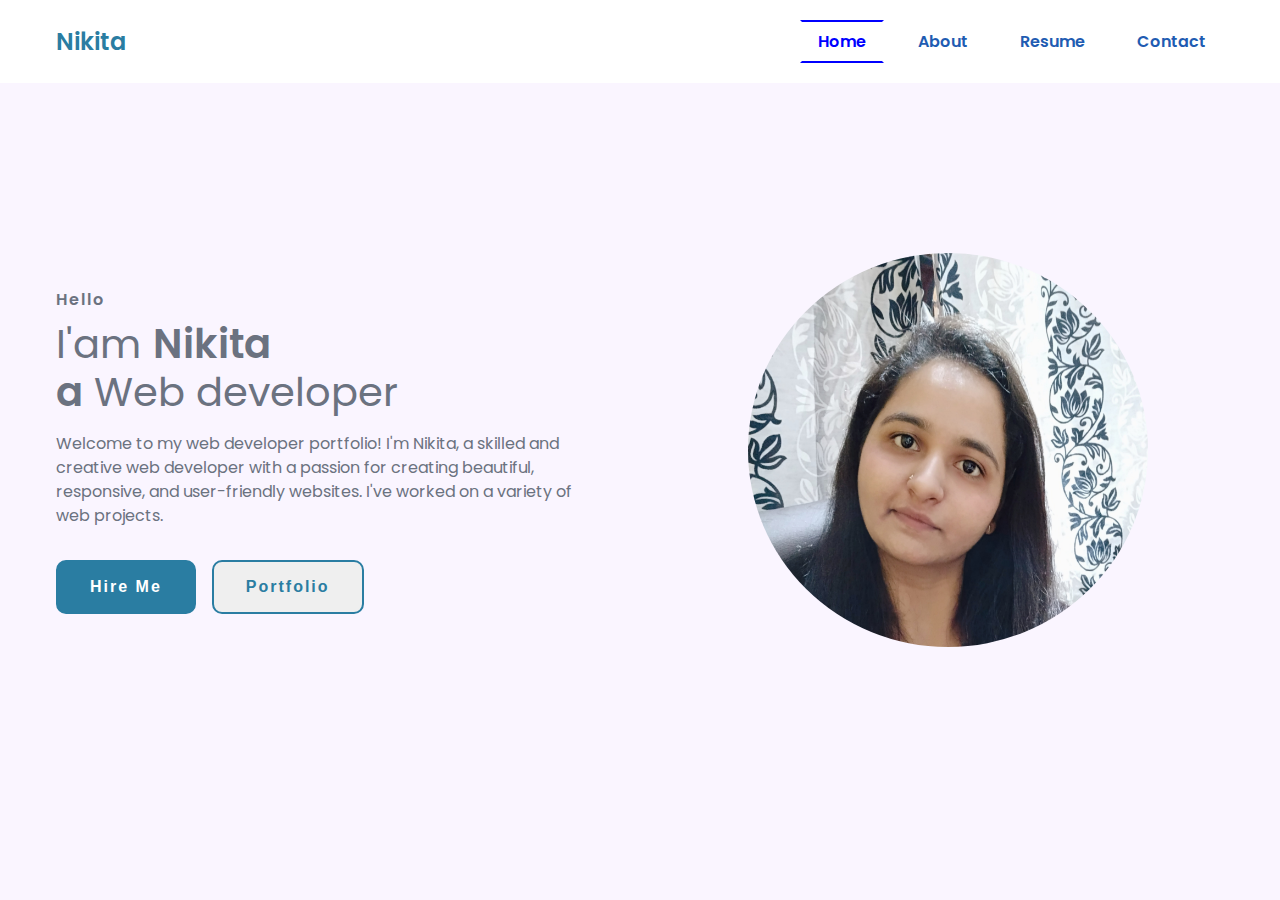
==== index.html @ bd711df0 "Update and rename home.html to index.html" ====
<!DOCTYPE html>
<html lang="en">
<head>
    <meta charset="UTF-8">
    <meta name="viewport" content="width=device-width, initial-scale=1.0">
    <link rel="stylesheet" href="https://cdnjs.cloudflare.com/ajax/libs/font-awesome/4.7.0/css/font-awesome.css" integrity="sha512-5A8nwdMOWrSz20fDsjczgUidUBR8liPYU+WymTZP1lmY9G6Oc7HlZv156XqnsgNUzTyMefFTcsFH/tnJE/+xBg==" crossorigin="anonymous" referrerpolicy="no-referrer" />
    <link rel="stylesheet" href="home.css">
    <title>Nikita Kopnar</title>
</head>
<body>
    <nav>
        <div class="nav__content">
            <div class="logo"><a href="home.html">Nikita</a></div>
            <label for="check" class="checkbox">
                <i class="fa fa-bars" aria-hidden="true"></i>
            </label>
            <input type="checkbox" name="check" id="check">
            <ul>
                <li><a class="home" href="home.html">Home</a></li>
                <li><a href="about.html">About</a></li>
                <li><a href="resume.html">Resume</a></li>
                <li><a href="contact.html">Contact</a></li>
            </ul>
        </div>
    </nav> 
    <section class="section">
        <div class="section__container">
            <div class="content">
                <p class="subtitle">Hello</p>
                <h1 class="title">
                    I'am <span>Nikita<br>a</span> Web developer
                </h1>
                <p class="description">
                    Welcome to my web developer portfolio! I'm Nikita, a skilled and creative web developer with a passion for creating beautiful, responsive, and user-friendly websites. I've worked on a variety of web projects.
                </p>
                <div class="action__btns">
                    <button class="hire__me">Hire Me</button>
                    <button class="portfolio">Portfolio</button>
                </div>
            </div>
            <div class="image">
                <img src="B612_20231210_191256_926.jpg" alt="profile" />
            </div>
        </div>
    </section>
</body>
</html>
---- home.css ----
@import url('https://fonts.googleapis.com/css?family=Poppins:wght@400;600;700&display=swap');

:root {
    --primary-color: #2a7da2;
    --primaray-color-dark : #003147;
    --secondary-color : blue;
    --text-dark: #1f5cb2;
    --text-light: #6b7280;
    --extra-light : #faf5ff;
    --max-width : 1200px;
}

* {
    padding: 0;
    margin: 0;
    box-sizing: border-box;
}

a {
    text-decoration: none;
}

body {
    font-family: 'Poppins', sans-serif;
}

nav {
    width: 100%;
    position: fixed;
    top: 0;
    left: 0;
    background-color: #ffffff;
    z-index: 99;
}

.nav__content {
    max-width: var(--max-width);
    margin: auto;
    padding: 1.5rem 1rem;
    display: flex;
    align-items: center;
    justify-content: space-between;
}

nav .logo a {
    font-size: 1.5rem;
    font-weight: 600;
    color: var(--primary-color);
    transition: 0.3s;
}

nav .logo a:hover {
    color: var(--primary-color);
}

nav .checkbox {
    display: none;
}

nav input {
    display: none;
}

nav .checkbox i {
    font-size: 20px;
    color : var(--primary-color);
    cursor: pointer;
}

ul {
    display: flex;
    align-items: center;
    gap: 1rem;
    list-style: none;
}

ul li a {
    padding: 0.5rem  1rem;
    border: 2px solid transparent;
    text-decoration: none;
    font-weight: 600;
    color: var(--text-dark);
    transition: 0.3s;
}

.home{
    border-top-color: var(--secondary-color);
    border-bottom-color: var(--secondary-color);
    color: var(--secondary-color);
}

ul li a:hover {
    border-top-color: var(--secondary-color);
    border-bottom-color: var(--secondary-color);
    color: var(--secondary-color);
}

.section {
    background-color: var(--extra-light);
}

.section__container {
    min-height: 100vh;
    max-width: var(--max-width);
    margin: auto;
    padding: 1rem;
    display: grid;
    grid-template-columns: repeat(2, 1fr);
    gap: 4rem;
}

.content {
    display: flex;
    flex-direction: column;
    justify-content: center;
}

.subtitle {
    letter-spacing: 2px;
    color: var(--text-light);
    font-weight: 600;
    margin-bottom: .5rem;
}

.title {
    font-size: 2.5rem;
    font-weight: 400;
    line-height: 3rem;
    color: #6b7280;
    margin-bottom: 1rem;
}

.title span {
    font-weight: 600;
}

.description {
    line-height: 1.5rem;
    color: var(--text-light);
    margin-bottom: 2rem;
}

.action__btns {
    display: flex;
    gap: 1rem;
}

.action__btns button {
    font-size: 1rem;
    font-weight: 600;
    letter-spacing: 2px;
    padding: 1rem 2rem;
    outline: none;
    border: 2px solid var(--primary-color);
    border-radius: 10px;
    transition: 0.3s;
    cursor: pointer;
}

.hire__me {
    background-color: var(--primary-color);
    color: #ffffff;
}

.hire__me:hover {
    background-color: var(--primaray-color-dark);
}

.portfolio {
    color: var(--primary-color);
}

.portfolio:hover {
    background-color: var(--primaray-color-dark);
    color: #ffffff;
}

.image {
    display: grid;
    place-items: center;
}

.image img {
    width: min(25rem,90%);
    border-radius: 100%;
}

@media (width < 750px) {
    
    nav .checkbox {
        display: block;
    }

    ul {
        position: absolute;
        width: 100%;
        height: calc(100vh - 85px);
        left:-100%;
        top : 85px;
        background-color: var(--extra-light);
        flex-direction: column;
        justify-content: center;
        gap:3rem;
    }
    nav #check:checked ~ ul {
        left: 0;
    }

    ul li a {
        font-size: 1.25rem;
    }

    .section__container {
        padding: 10rem 1rem 5rem 1rem;
        text-align: center;
        grid-template-columns: repeat(1, 1fr);
    }

    .image {
        grid-area: 1/1/2/2;
    }

    .action__btns {
        margin: auto;
    }
}
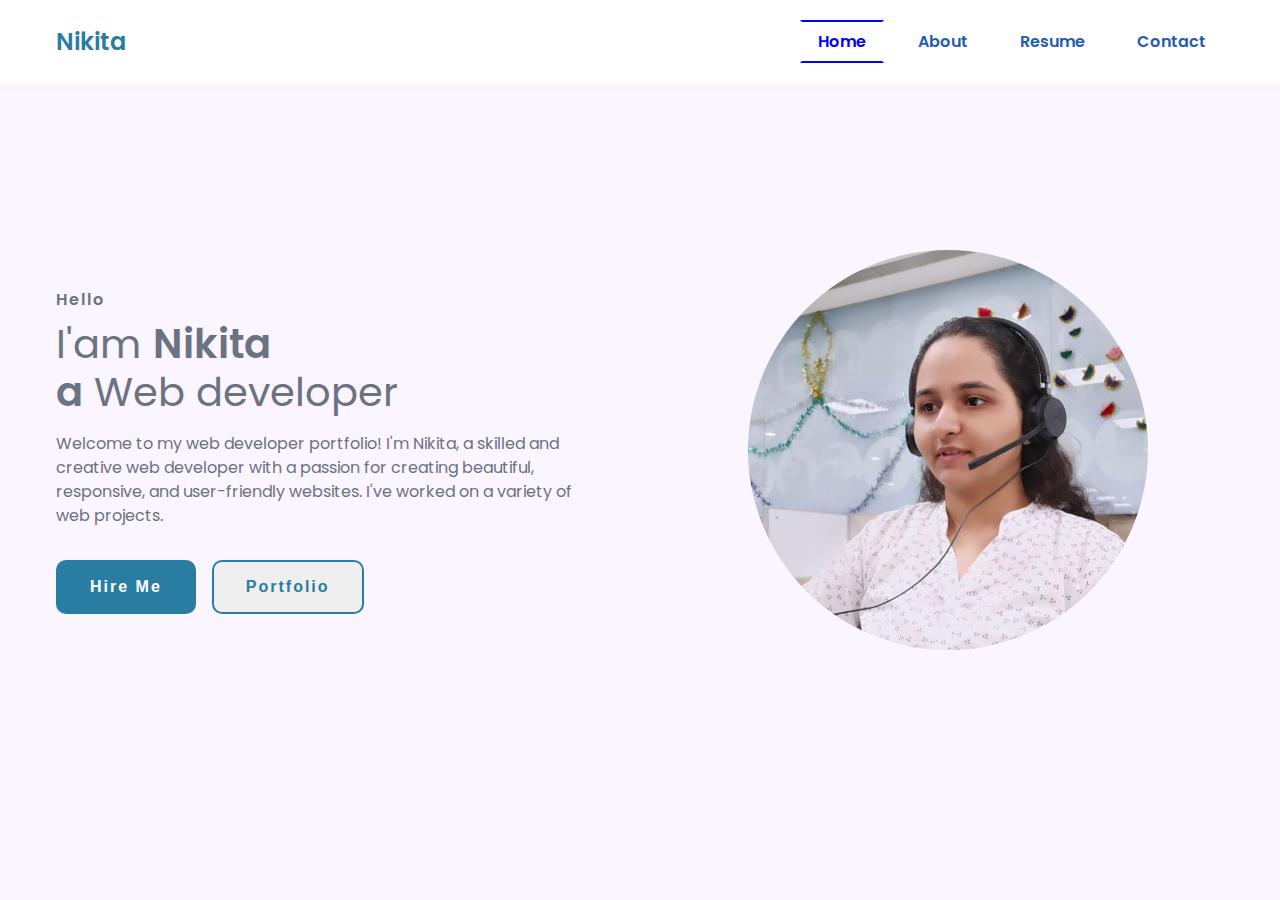
==== commit accb6a7e: "Update index.html" ====
--- a/index.html
+++ b/index.html
@@ -39,7 +39,7 @@
                 </div>
             </div>
             <div class="image">
-                <img src="B612_20231210_191256_926.jpg" alt="profile" />
+                <img src="B612_20231210_191256_926.jpg.jpg" alt="profile" />
             </div>
         </div>
     </section>
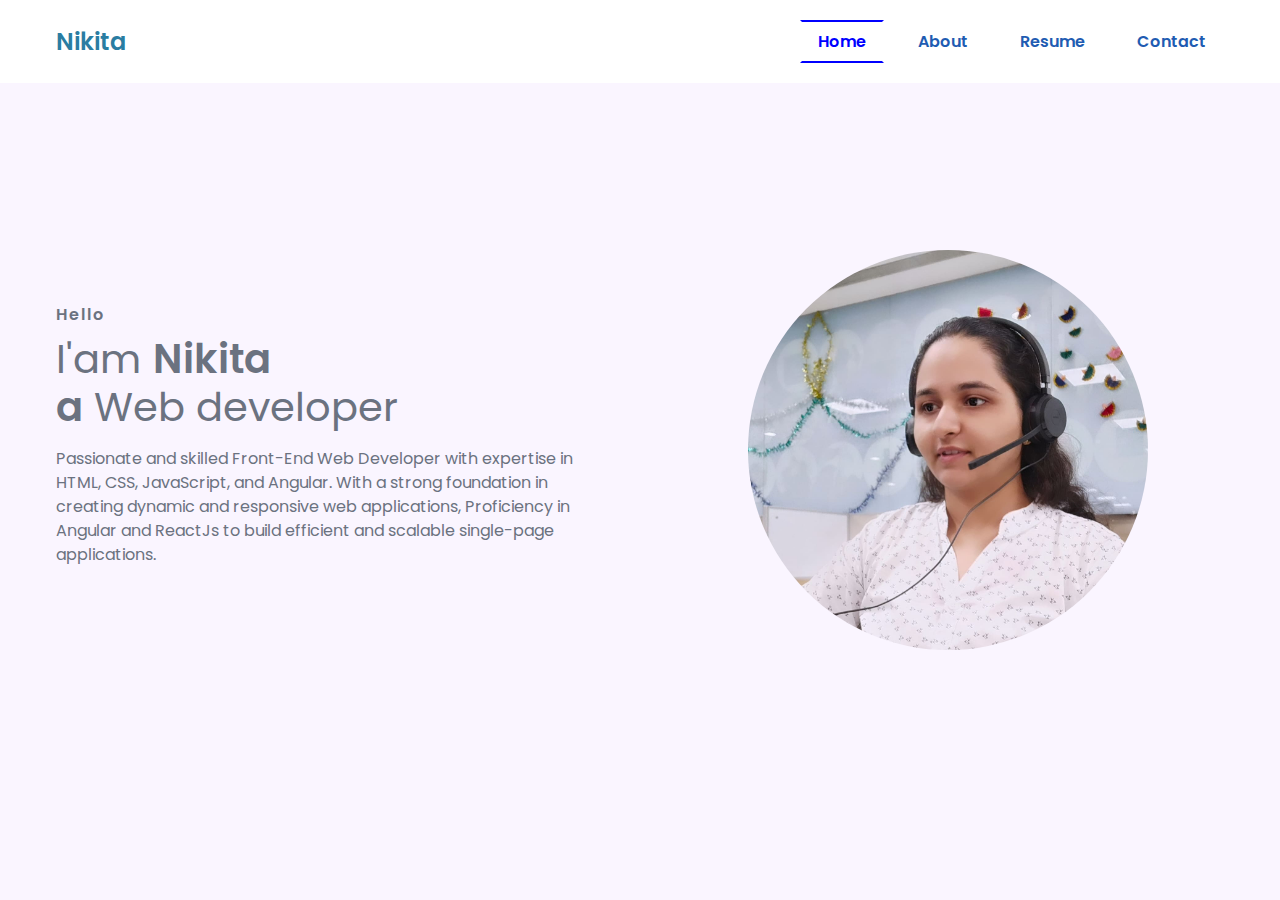
==== commit b7fe2be4: "Update index.html" ====
--- a/index.html
+++ b/index.html
@@ -31,12 +31,12 @@
                     I'am <span>Nikita<br>a</span> Web developer
                 </h1>
                 <p class="description">
-                    Welcome to my web developer portfolio! I'm Nikita, a skilled and creative web developer with a passion for creating beautiful, responsive, and user-friendly websites. I've worked on a variety of web projects.
+                    Passionate and skilled Front-End Web Developer with expertise in HTML, CSS, JavaScript, and Angular. With a strong foundation in creating dynamic and responsive web applications, Proficiency in Angular and ReactJs to build efficient and scalable single-page applications.
                 </p>
-                <div class="action__btns">
+                <!--div class="action__btns">
                     <button class="hire__me">Hire Me</button>
                     <button class="portfolio">Portfolio</button>
-                </div>
+            </div-->
             </div>
             <div class="image">
                 <img src="B612_20231210_191256_926.jpg.jpg" alt="profile" />
